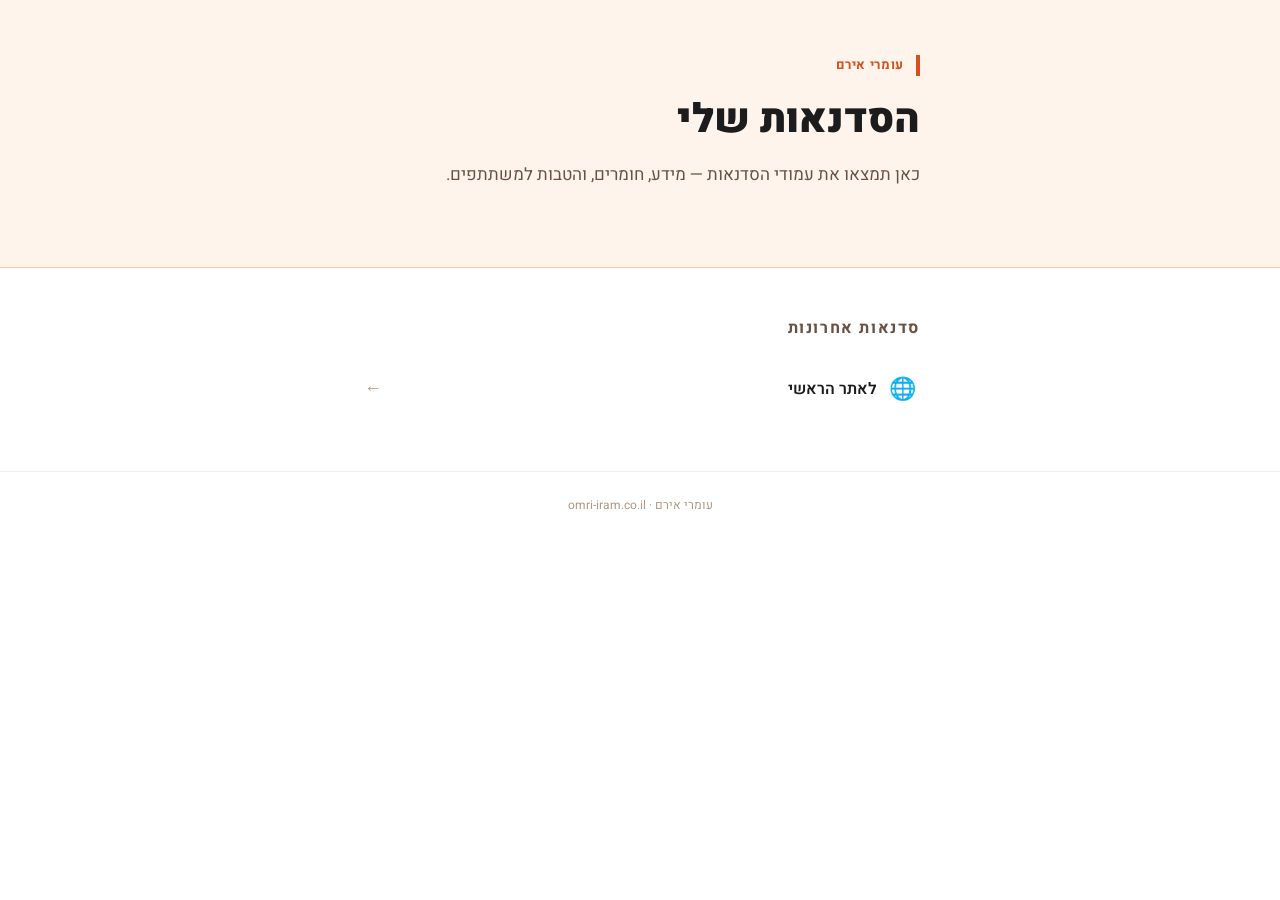
==== index.html @ a518b385 "Initial workshops site: shared assets, during/after templates, index, setup docs Co-Authored-By: Cla" ====
<!DOCTYPE html>
<html lang="he" dir="rtl">
<head>
  <meta charset="UTF-8">
  <meta name="viewport" content="width=device-width, initial-scale=1.0">
  <title>הסדנאות של עומרי אירם</title>

  <script type="text/javascript">
    (function(c,l,a,r,i,t,y){
      c[a]=c[a]||function(){(c[a].q=c[a].q||[]).push(arguments)};
      t=l.createElement(r);t.async=1;t.src="https://www.clarity.ms/tag/"+i;
      y=l.getElementsByTagName(r)[0];y.parentNode.insertBefore(t,y);
    })(window, document, "clarity", "script", "w1ajcl9gof");
  </script>

  <link rel="preconnect" href="https://fonts.googleapis.com">
  <link href="https://fonts.googleapis.com/css2?family=Heebo:wght@300;400;500;600;700;800;900&display=swap" rel="stylesheet">
  <link rel="stylesheet" href="./assets/style.css">
</head>
<body>

  <section class="hero">
    <div class="wrap">
      <span class="pre-headline">עומרי אירם</span>
      <h1>הסדנאות שלי</h1>
      <p class="sub">כאן תמצאו את עמודי הסדנאות — מידע, חומרים, והטבות למשתתפים.</p>
    </div>
  </section>

  <section class="section">
    <div class="wrap">
      <p class="section-label">סדנאות אחרונות</p>
      <ul class="links">
        <!-- Add a row per workshop. Each workshop folder has during + after pages. -->
        <!-- Example:
        <li><a href="./classroom-2026-06/during.html"><span class="ico">🟢</span> Google Classroom — יוני 2026 <span class="arr">←</span></a></li>
        -->
        <li><a href="https://omri-iram.co.il"><span class="ico">🌐</span> לאתר הראשי <span class="arr">←</span></a></li>
      </ul>
    </div>
  </section>

  <div class="footer">עומרי אירם · <a href="https://omri-iram.co.il">omri-iram.co.il</a></div>
</body>
</html>
---- assets/style.css ----
/* ============================================================
   Workshops — shared styles (omri-iram.co.il)
   Hebrew RTL · Heebo · peach/orange brand palette.
   Used by every workshop's during.html + after.html.
   ============================================================ */

*, *::before, *::after { margin: 0; padding: 0; box-sizing: border-box; }

:root {
  --peach:   #FFF4EC;
  --white:   #FFFFFF;
  --black:   #1C1C1C;
  --orange:  #D4511E;
  --orange-d:#B03F12;
  --tan:     #F0C9A0;
  --tan-lt:  #FAE8D4;
  --mid:     #6A5040;
  --light:   #B09880;
  --line:    #F5EDE3;
  --wa:      #25D366;
  --wa-d:    #1eaa55;
}

body {
  font-family: 'Heebo', Arial, sans-serif;
  background: var(--white);
  color: var(--black);
  direction: rtl;
  -webkit-font-smoothing: antialiased;
  line-height: 1.6;
}

.wrap { max-width: 560px; margin: 0 auto; }

/* ══ HERO ══ */
.hero {
  background: var(--peach);
  padding: 52px 24px;
  border-bottom: 1px solid var(--tan);
}

.pre-headline {
  display: inline-block;
  font-size: 13px;
  font-weight: 700;
  letter-spacing: 0.05em;
  color: var(--orange);
  border-right: 4px solid var(--orange);
  padding-right: 12px;
  margin-bottom: 20px;
}

.hero h1 {
  font-size: clamp(26px, 6vw, 40px);
  font-weight: 900;
  line-height: 1.22;
  color: var(--black);
  margin-bottom: 16px;
}

.hero .sub {
  font-size: 17px;
  line-height: 1.68;
  color: var(--mid);
  margin-bottom: 26px;
}
.hero .sub strong { color: var(--black); font-weight: 700; }

/* ══ EVENT META TAGS ══ */
.event-meta { display: flex; gap: 8px; flex-wrap: wrap; margin-bottom: 28px; }
.event-tag {
  display: inline-flex; align-items: center; gap: 5px;
  background: rgba(212,81,30,0.1);
  border: 1px solid rgba(212,81,30,0.2);
  border-radius: 100px;
  padding: 5px 13px;
  font-size: 13px; font-weight: 600; color: var(--orange);
}

/* ══ COUNTDOWN ══ */
#countdown {
  display: flex; align-items: flex-start; gap: 4px;
  direction: ltr; margin-bottom: 8px;
}
.cd-unit { display: flex; flex-direction: column; align-items: center; min-width: 52px; }
.cd-num  { font-size: 34px; font-weight: 900; color: var(--black); line-height: 1; }
.cd-label{ font-size: 10px; font-weight: 700; color: var(--light); margin-top: 4px; letter-spacing: 0.06em; }
.cd-sep  { font-size: 28px; font-weight: 300; color: var(--tan); align-self: center; }
.cd-live { font-size: 18px; font-weight: 800; color: var(--orange); }

/* ══ CONTENT SECTIONS ══ */
.section { padding: 48px 24px; }
.section.peach { background: var(--peach); border-top: 1px solid var(--tan); border-bottom: 1px solid var(--tan); }

.section-label {
  font-size: 11px; font-weight: 700; letter-spacing: 0.1em;
  text-transform: uppercase; color: var(--light); margin-bottom: 20px;
}
.section h2 { font-size: 24px; font-weight: 900; color: var(--black); margin-bottom: 16px; }
.section p  { font-size: 16px; color: var(--mid); margin-bottom: 14px; }

/* numbered / bulleted list */
.agenda { list-style: none; }
.agenda li {
  display: flex; align-items: flex-start; gap: 16px;
  padding: 16px 0; border-bottom: 1px solid var(--line);
}
.agenda li:last-child { border-bottom: none; }
.agenda .num {
  width: 32px; height: 32px; border-radius: 50%;
  background: var(--orange); color: var(--white);
  font-size: 15px; font-weight: 900;
  display: flex; align-items: center; justify-content: center;
  flex-shrink: 0; margin-top: 1px;
}
.agenda .a-title { font-weight: 800; color: var(--black); font-size: 16px; margin-bottom: 3px; }
.agenda .a-body  { font-weight: 400; color: #8A7260; font-size: 14px; line-height: 1.55; }

/* ══ BUTTONS ══ */
.btn {
  display: block; width: 100%;
  background: var(--orange); color: var(--white);
  font-family: 'Heebo', Arial, sans-serif;
  font-size: 19px; font-weight: 900;
  border: none; border-radius: 6px;
  padding: 17px 24px; cursor: pointer;
  text-align: center; text-decoration: none;
  transition: background 0.15s, transform 0.1s;
  margin-bottom: 10px;
}
.btn:hover  { background: var(--orange-d); }
.btn:active { transform: scale(0.98); }
.btn.wa { background: var(--wa); display: flex; align-items: center; justify-content: center; gap: 10px; }
.btn.wa:hover { background: var(--wa-d); }
.btn.ghost { background: transparent; color: var(--orange); border: 2px solid var(--orange); }
.btn.ghost:hover { background: #FFF6F0; }

.btn-note { text-align: center; font-size: 12px; color: var(--light); margin-bottom: 6px; }

/* ══ MATERIALS / LINK LIST ══ */
.links { list-style: none; }
.links li { border-bottom: 1px solid var(--line); }
.links li:last-child { border-bottom: none; }
.links a {
  display: flex; align-items: center; gap: 12px;
  padding: 16px 4px; text-decoration: none;
  color: var(--black); font-weight: 600; font-size: 16px;
  transition: color 0.15s;
}
.links a:hover { color: var(--orange); }
.links .ico { font-size: 22px; flex-shrink: 0; }
.links .arr { margin-inline-start: auto; color: var(--light); font-size: 18px; }

/* ══ BIO ══ */
.bio-row {
  display: flex; align-items: flex-start; gap: 20px;
  padding: 28px 0; border-top: 1px solid var(--line); border-bottom: 1px solid var(--line);
  margin-bottom: 32px;
}
.bio-photo {
  width: 80px; height: 80px; border-radius: 50%;
  overflow: hidden; flex-shrink: 0;
  background: var(--tan-lt); border: 2px solid var(--tan);
  display: flex; align-items: center; justify-content: center; font-size: 30px;
}
.bio-photo img { width: 100%; height: 100%; object-fit: cover; }
.bio-text h3 { font-size: 18px; font-weight: 900; color: var(--black); margin-bottom: 4px; }
.bio-text p  { font-size: 14px; color: #7A6050; line-height: 1.6; }
.bio-creds { display: flex; flex-direction: column; gap: 4px; margin-top: 10px; }
.bio-cred { font-size: 13px; font-weight: 700; color: var(--orange); }

/* ══ VOUCHER CARD ══ */
.voucher {
  background: var(--peach);
  border: 2px dashed var(--orange);
  border-radius: 12px;
  padding: 28px 24px; text-align: center;
  margin-bottom: 16px;
}
.voucher .v-label { font-size: 13px; font-weight: 700; color: var(--orange); letter-spacing: 0.06em; margin-bottom: 10px; }
.voucher .v-headline { font-size: 22px; font-weight: 900; color: var(--black); margin-bottom: 6px; }
.voucher .v-desc { font-size: 15px; color: var(--mid); margin-bottom: 20px; }
.voucher .v-code {
  display: inline-block;
  background: var(--white); border: 1.5px solid var(--tan);
  border-radius: 8px; padding: 12px 26px;
  font-size: 26px; font-weight: 900; letter-spacing: 0.12em;
  color: var(--orange-d); direction: ltr; cursor: copy;
  user-select: all;
}
.voucher .v-copy-hint { font-size: 12px; color: var(--light); margin-top: 10px; }

/* ══ VIDEO ══ */
.video-frame {
  position: relative; width: 100%; aspect-ratio: 16 / 9;
  border-radius: 12px; overflow: hidden; background: #000;
  margin-bottom: 8px; border: 1px solid var(--tan);
}
.video-frame iframe { position: absolute; inset: 0; width: 100%; height: 100%; border: 0; }

/* ══ FORM ══ */
.form-card {
  background: var(--peach); border: 1px solid var(--tan);
  border-radius: 12px; padding: 28px 24px;
}
.form-card h3 { font-size: 20px; font-weight: 800; color: var(--black); margin-bottom: 4px; }
.form-card .form-sub { font-size: 14px; color: var(--mid); margin-bottom: 22px; }
.field { margin-bottom: 18px; }
.field label {
  display: block; font-size: 12px; font-weight: 700;
  letter-spacing: 0.06em; color: var(--light); margin-bottom: 8px;
}
.field input {
  width: 100%; background: var(--white); border: 1.5px solid var(--tan);
  border-radius: 6px; font-family: 'Heebo', Arial, sans-serif;
  font-size: 17px; font-weight: 500; color: var(--black);
  padding: 12px 14px; outline: none; transition: border-color 0.2s; text-align: right;
}
.field input[dir="ltr"] { text-align: left; }
.field input::placeholder { color: #D4BC9E; font-weight: 400; }
.field input:focus { border-color: var(--orange); }
.form-ok { text-align: center; padding: 8px 0; }
.form-ok .ok-emoji { font-size: 40px; }
.form-ok h3 { color: var(--orange); margin: 8px 0 4px; }
.form-ok p { font-size: 14px; color: var(--mid); }

/* ══ FOOTER ══ */
.footer {
  text-align: center; padding: 24px;
  font-size: 12px; color: var(--light);
  border-top: 1px solid var(--line);
}
.footer a { color: var(--light); text-decoration: none; }

@media (max-width: 480px) {
  .hero { padding: 40px 20px; }
  .section { padding: 40px 20px; }
  .bio-row { flex-direction: column; }
}
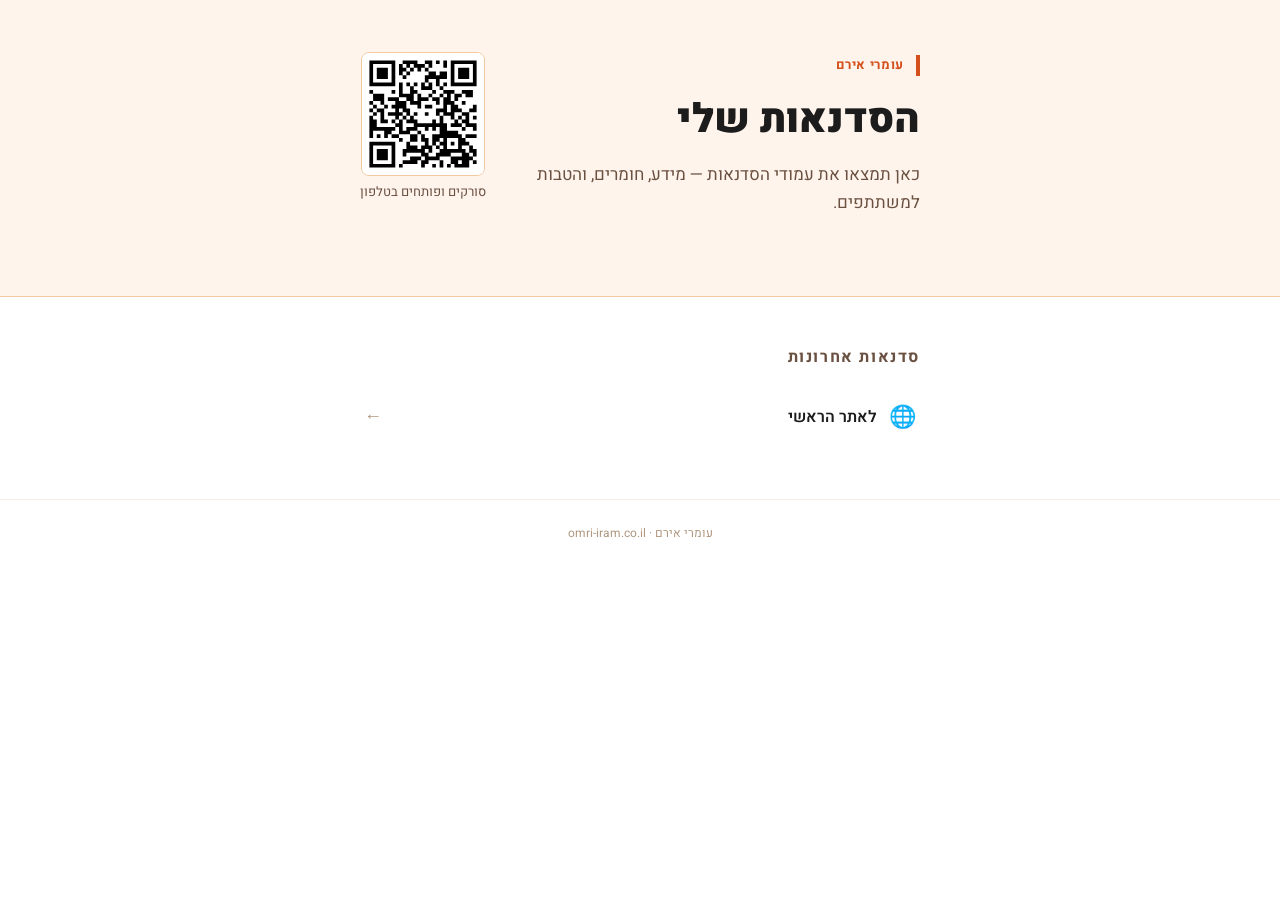
==== commit 83161e74: "Add a QR on the front page for scanning off a screen Holds the fixed public address only, as a stati" ====
--- a/index.html
+++ b/index.html
@@ -4,6 +4,7 @@
   <meta charset="UTF-8">
   <meta name="viewport" content="width=device-width, initial-scale=1.0">
   <title>הסדנאות של עומרי אירם</title>
+  <link rel="icon" type="image/svg+xml" href="/favicon.svg">
 
   <script type="text/javascript">
     (function(c,l,a,r,i,t,y){
@@ -20,10 +21,16 @@
 <body>
 
   <section class="hero">
-    <div class="wrap">
-      <span class="pre-headline">עומרי אירם</span>
-      <h1>הסדנאות שלי</h1>
-      <p class="sub">כאן תמצאו את עמודי הסדנאות — מידע, חומרים, והטבות למשתתפים.</p>
+    <div class="wrap hero-row">
+      <div>
+        <span class="pre-headline">עומרי אירם</span>
+        <h1>הסדנאות שלי</h1>
+        <p class="sub">כאן תמצאו את עמודי הסדנאות — מידע, חומרים, והטבות למשתתפים.</p>
+      </div>
+      <figure class="scan">
+        <img src="./assets/qr.svg" alt="קוד QR לכתובת הכלי" width="124" height="124">
+        <figcaption>סורקים ופותחים בטלפון</figcaption>
+      </figure>
     </div>
   </section>
 
--- a/assets/style.css
+++ b/assets/style.css
@@ -237,3 +237,12 @@
   .section { padding: 40px 20px; }
   .bio-row { flex-direction: column; }
 }
+
+.hero-row { display: flex; align-items: flex-start; justify-content: space-between; gap: 24px; }
+
+/* QR for someone watching on a projector or YouTube: holds the fixed public address only. */
+.scan { flex: none; margin: 0; display: grid; justify-items: center; gap: 6px; }
+.scan img { display: block; width: 124px; height: 124px; border-radius: 8px; border: 1px solid var(--tan); }
+.scan figcaption { font-size: 13px; color: var(--mid); }
+/* Already on a phone: nothing to scan. */
+@media (max-width: 560px) { .scan { display: none; } }
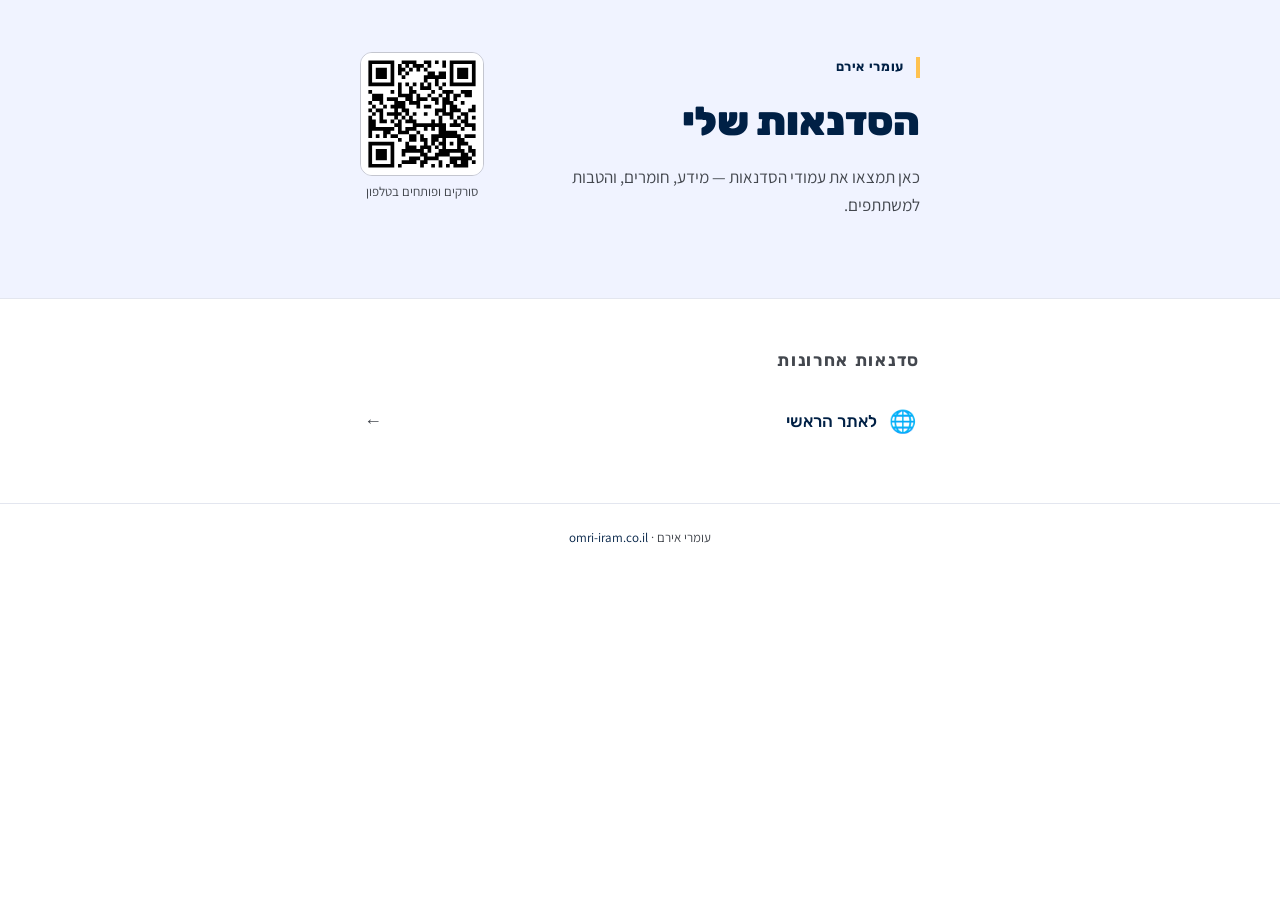
==== commit ab0edde2: "Workshops pages on the business design language Navy #002045 base, ochre #FFC250 only on the button," ====
--- a/index.html
+++ b/index.html
@@ -15,7 +15,7 @@
   </script>
 
   <link rel="preconnect" href="https://fonts.googleapis.com">
-  <link href="https://fonts.googleapis.com/css2?family=Heebo:wght@300;400;500;600;700;800;900&display=swap" rel="stylesheet">
+  <link href="https://fonts.googleapis.com/css2?family=Rubik:wght@400;500;600;700;800&family=Assistant:wght@400;500;600;700&display=swap" rel="stylesheet">
   <link rel="stylesheet" href="./assets/style.css">
 </head>
 <body>
--- a/assets/style.css
+++ b/assets/style.css
@@ -1,30 +1,33 @@
 /* ============================================================
    Workshops — shared styles (omri-iram.co.il)
-   Hebrew RTL · Heebo · peach/orange brand palette.
+   Hebrew RTL · Rubik headings + Assistant text · navy/ochre brand palette.
    Used by every workshop's during.html + after.html.
    ============================================================ */
 
 *, *::before, *::after { margin: 0; padding: 0; box-sizing: border-box; }
 
 :root {
-  --peach:   #FFF4EC;
+  /* The business's one design language (claude-config design/business-brand.json,
+     approved 2026-11-15): navy base, ochre only on the button, white cards. */
+  --navy:    #002045;
+  --navy-lt: #1A365D;
+  --ochre:   #FFC250;
+  --ochre-d: #D69E2E;
+  --bg-alt:  #F0F3FF;
   --white:   #FFFFFF;
-  --black:   #1C1C1C;
-  --orange:  #D4511E;
-  --orange-d:#B03F12;
-  --tan:     #F0C9A0;
-  --tan-lt:  #FAE8D4;
-  --mid:     #6A5040;
-  --light:   #B09880;
-  --line:    #F5EDE3;
+  --ink:     #121C2C;
+  --soft:    #43474E;
+  --line:    #C4C6CF;
+  --line-lt: #E3E6EF;
   --wa:      #25D366;
   --wa-d:    #1eaa55;
 }
 
 body {
-  font-family: 'Heebo', Arial, sans-serif;
+  font-family: 'Assistant', Arial, sans-serif;
+  font-size: 17px;
   background: var(--white);
-  color: var(--black);
+  color: var(--ink);
   direction: rtl;
   -webkit-font-smoothing: antialiased;
   line-height: 1.6;
@@ -32,11 +35,14 @@
 
 .wrap { max-width: 560px; margin: 0 auto; }
 
+h1, h2, h3, .btn, .pre-headline, .section-label, .cd-num, .cd-live, .agenda .num, .agenda .a-title,
+.voucher .v-headline, .voucher .v-code, .links a, .bio-cred { font-family: 'Rubik', Arial, sans-serif; }
+
 /* ══ HERO ══ */
 .hero {
-  background: var(--peach);
+  background: var(--bg-alt);
   padding: 52px 24px;
-  border-bottom: 1px solid var(--tan);
+  border-bottom: 1px solid var(--line-lt);
 }
 
 .pre-headline {
@@ -44,9 +50,9 @@
   font-size: 13px;
   font-weight: 700;
   letter-spacing: 0.05em;
-  color: var(--orange);
-  border-right: 4px solid var(--orange);
-  padding-right: 12px;
+  color: var(--navy);
+  border-inline-start: 4px solid var(--ochre);
+  padding-inline-start: 12px;
   margin-bottom: 20px;
 }
 
@@ -54,27 +60,27 @@
   font-size: clamp(26px, 6vw, 40px);
   font-weight: 900;
   line-height: 1.22;
-  color: var(--black);
+  color: var(--navy);
   margin-bottom: 16px;
 }
 
 .hero .sub {
   font-size: 17px;
   line-height: 1.68;
-  color: var(--mid);
+  color: var(--soft);
   margin-bottom: 26px;
 }
-.hero .sub strong { color: var(--black); font-weight: 700; }
+.hero .sub strong { color: var(--ink); font-weight: 700; }
 
 /* ══ EVENT META TAGS ══ */
 .event-meta { display: flex; gap: 8px; flex-wrap: wrap; margin-bottom: 28px; }
 .event-tag {
   display: inline-flex; align-items: center; gap: 5px;
-  background: rgba(212,81,30,0.1);
-  border: 1px solid rgba(212,81,30,0.2);
+  background: var(--white);
+  border: 1px solid var(--line);
   border-radius: 100px;
   padding: 5px 13px;
-  font-size: 13px; font-weight: 600; color: var(--orange);
+  font-size: 13px; font-weight: 600; color: var(--navy);
 }
 
 /* ══ COUNTDOWN ══ */
@@ -83,154 +89,153 @@
   direction: ltr; margin-bottom: 8px;
 }
 .cd-unit { display: flex; flex-direction: column; align-items: center; min-width: 52px; }
-.cd-num  { font-size: 34px; font-weight: 900; color: var(--black); line-height: 1; }
-.cd-label{ font-size: 10px; font-weight: 700; color: var(--light); margin-top: 4px; letter-spacing: 0.06em; }
-.cd-sep  { font-size: 28px; font-weight: 300; color: var(--tan); align-self: center; }
-.cd-live { font-size: 18px; font-weight: 800; color: var(--orange); }
+.cd-num  { font-size: 34px; font-weight: 800; color: var(--navy); line-height: 1; }
+.cd-label{ font-size: 10px; font-weight: 700; color: var(--soft); margin-top: 4px; letter-spacing: 0.06em; }
+.cd-sep  { font-size: 28px; font-weight: 300; color: var(--line); align-self: center; }
+.cd-live { font-size: 18px; font-weight: 800; color: var(--navy); }
 
 /* ══ CONTENT SECTIONS ══ */
 .section { padding: 48px 24px; }
-.section.peach { background: var(--peach); border-top: 1px solid var(--tan); border-bottom: 1px solid var(--tan); }
+.section.peach { background: var(--bg-alt); border-top: 1px solid var(--line-lt); border-bottom: 1px solid var(--line-lt); }
 
 .section-label {
   font-size: 11px; font-weight: 700; letter-spacing: 0.1em;
-  text-transform: uppercase; color: var(--light); margin-bottom: 20px;
-}
-.section h2 { font-size: 24px; font-weight: 900; color: var(--black); margin-bottom: 16px; }
-.section p  { font-size: 16px; color: var(--mid); margin-bottom: 14px; }
+  text-transform: uppercase; color: var(--soft); margin-bottom: 20px;
+}
+.section h2 { font-size: 24px; font-weight: 800; color: var(--navy); margin-bottom: 16px; }
+.section p  { font-size: 17px; color: var(--soft); margin-bottom: 14px; }
 
 /* numbered / bulleted list */
 .agenda { list-style: none; }
 .agenda li {
   display: flex; align-items: flex-start; gap: 16px;
-  padding: 16px 0; border-bottom: 1px solid var(--line);
+  padding: 16px 0; border-bottom: 1px solid var(--line-lt);
 }
 .agenda li:last-child { border-bottom: none; }
 .agenda .num {
   width: 32px; height: 32px; border-radius: 50%;
-  background: var(--orange); color: var(--white);
-  font-size: 15px; font-weight: 900;
+  background: var(--navy); color: var(--white);
+  font-size: 15px; font-weight: 700;
   display: flex; align-items: center; justify-content: center;
   flex-shrink: 0; margin-top: 1px;
 }
-.agenda .a-title { font-weight: 800; color: var(--black); font-size: 16px; margin-bottom: 3px; }
-.agenda .a-body  { font-weight: 400; color: #8A7260; font-size: 14px; line-height: 1.55; }
+.agenda .a-title { font-weight: 700; color: var(--navy); font-size: 16px; margin-bottom: 3px; }
+.agenda .a-body  { font-weight: 400; color: var(--soft); font-size: 15px; line-height: 1.55; }
 
 /* ══ BUTTONS ══ */
 .btn {
   display: block; width: 100%;
-  background: var(--orange); color: var(--white);
-  font-family: 'Heebo', Arial, sans-serif;
-  font-size: 19px; font-weight: 900;
-  border: none; border-radius: 6px;
+  background: var(--ochre); color: var(--navy);
+  font-size: 19px; font-weight: 700;
+  border: none; border-radius: 12px;
   padding: 17px 24px; cursor: pointer;
   text-align: center; text-decoration: none;
   transition: background 0.15s, transform 0.1s;
   margin-bottom: 10px;
 }
-.btn:hover  { background: var(--orange-d); }
+.btn:hover  { background: var(--ochre-d); }
 .btn:active { transform: scale(0.98); }
-.btn.wa { background: var(--wa); display: flex; align-items: center; justify-content: center; gap: 10px; }
+.btn.wa { background: var(--wa); color: var(--white); display: flex; align-items: center; justify-content: center; gap: 10px; }
 .btn.wa:hover { background: var(--wa-d); }
-.btn.ghost { background: transparent; color: var(--orange); border: 2px solid var(--orange); }
-.btn.ghost:hover { background: #FFF6F0; }
-
-.btn-note { text-align: center; font-size: 12px; color: var(--light); margin-bottom: 6px; }
+.btn.ghost { background: transparent; color: var(--navy); border: 2px solid var(--navy); }
+.btn.ghost:hover { background: var(--bg-alt); }
+
+.btn-note { text-align: center; font-size: 13px; color: var(--soft); margin-bottom: 6px; }
 
 /* ══ MATERIALS / LINK LIST ══ */
 .links { list-style: none; }
-.links li { border-bottom: 1px solid var(--line); }
+.links li { border-bottom: 1px solid var(--line-lt); }
 .links li:last-child { border-bottom: none; }
 .links a {
   display: flex; align-items: center; gap: 12px;
   padding: 16px 4px; text-decoration: none;
-  color: var(--black); font-weight: 600; font-size: 16px;
+  color: var(--navy); font-weight: 500; font-size: 17px;
   transition: color 0.15s;
 }
-.links a:hover { color: var(--orange); }
+.links a:hover { color: var(--navy-lt); text-decoration: underline; }
 .links .ico { font-size: 22px; flex-shrink: 0; }
-.links .arr { margin-inline-start: auto; color: var(--light); font-size: 18px; }
+.links .arr { margin-inline-start: auto; color: var(--soft); font-size: 18px; }
 
 /* ══ BIO ══ */
 .bio-row {
   display: flex; align-items: flex-start; gap: 20px;
-  padding: 28px 0; border-top: 1px solid var(--line); border-bottom: 1px solid var(--line);
+  padding: 28px 0; border-top: 1px solid var(--line-lt); border-bottom: 1px solid var(--line-lt);
   margin-bottom: 32px;
 }
 .bio-photo {
   width: 80px; height: 80px; border-radius: 50%;
   overflow: hidden; flex-shrink: 0;
-  background: var(--tan-lt); border: 2px solid var(--tan);
+  background: var(--bg-alt); border: 2px solid var(--line);
   display: flex; align-items: center; justify-content: center; font-size: 30px;
 }
 .bio-photo img { width: 100%; height: 100%; object-fit: cover; }
-.bio-text h3 { font-size: 18px; font-weight: 900; color: var(--black); margin-bottom: 4px; }
-.bio-text p  { font-size: 14px; color: #7A6050; line-height: 1.6; }
+.bio-text h3 { font-size: 18px; font-weight: 800; color: var(--navy); margin-bottom: 4px; }
+.bio-text p  { font-size: 15px; color: var(--soft); line-height: 1.6; }
 .bio-creds { display: flex; flex-direction: column; gap: 4px; margin-top: 10px; }
-.bio-cred { font-size: 13px; font-weight: 700; color: var(--orange); }
+.bio-cred { font-size: 13px; font-weight: 600; color: var(--navy); }
 
 /* ══ VOUCHER CARD ══ */
 .voucher {
-  background: var(--peach);
-  border: 2px dashed var(--orange);
-  border-radius: 12px;
+  background: var(--bg-alt);
+  border: 2px dashed var(--navy);
+  border-radius: 24px;
   padding: 28px 24px; text-align: center;
   margin-bottom: 16px;
 }
-.voucher .v-label { font-size: 13px; font-weight: 700; color: var(--orange); letter-spacing: 0.06em; margin-bottom: 10px; }
-.voucher .v-headline { font-size: 22px; font-weight: 900; color: var(--black); margin-bottom: 6px; }
-.voucher .v-desc { font-size: 15px; color: var(--mid); margin-bottom: 20px; }
+.voucher .v-label { font-size: 13px; font-weight: 700; color: var(--navy); letter-spacing: 0.06em; margin-bottom: 10px; }
+.voucher .v-headline { font-size: 22px; font-weight: 800; color: var(--navy); margin-bottom: 6px; }
+.voucher .v-desc { font-size: 16px; color: var(--soft); margin-bottom: 20px; }
 .voucher .v-code {
   display: inline-block;
-  background: var(--white); border: 1.5px solid var(--tan);
-  border-radius: 8px; padding: 12px 26px;
-  font-size: 26px; font-weight: 900; letter-spacing: 0.12em;
-  color: var(--orange-d); direction: ltr; cursor: copy;
+  background: var(--white); border: 1.5px solid var(--line);
+  border-radius: 12px; padding: 12px 26px;
+  font-size: 26px; font-weight: 800; letter-spacing: 0.12em;
+  color: var(--navy); direction: ltr; cursor: copy;
   user-select: all;
 }
-.voucher .v-copy-hint { font-size: 12px; color: var(--light); margin-top: 10px; }
+.voucher .v-copy-hint { font-size: 13px; color: var(--soft); margin-top: 10px; }
 
 /* ══ VIDEO ══ */
 .video-frame {
   position: relative; width: 100%; aspect-ratio: 16 / 9;
   border-radius: 12px; overflow: hidden; background: #000;
-  margin-bottom: 8px; border: 1px solid var(--tan);
+  margin-bottom: 8px; border: 1px solid var(--line);
 }
 .video-frame iframe { position: absolute; inset: 0; width: 100%; height: 100%; border: 0; }
 
 /* ══ FORM ══ */
 .form-card {
-  background: var(--peach); border: 1px solid var(--tan);
-  border-radius: 12px; padding: 28px 24px;
-}
-.form-card h3 { font-size: 20px; font-weight: 800; color: var(--black); margin-bottom: 4px; }
-.form-card .form-sub { font-size: 14px; color: var(--mid); margin-bottom: 22px; }
+  background: var(--white); border: 1px solid var(--line-lt);
+  border-radius: 24px; padding: 28px 24px;
+}
+.form-card h3 { font-size: 20px; font-weight: 800; color: var(--navy); margin-bottom: 4px; }
+.form-card .form-sub { font-size: 15px; color: var(--soft); margin-bottom: 22px; }
 .field { margin-bottom: 18px; }
 .field label {
-  display: block; font-size: 12px; font-weight: 700;
-  letter-spacing: 0.06em; color: var(--light); margin-bottom: 8px;
+  display: block; font-size: 14px; font-weight: 700;
+  letter-spacing: 0.02em; color: var(--soft); margin-bottom: 8px;
 }
 .field input {
-  width: 100%; background: var(--white); border: 1.5px solid var(--tan);
-  border-radius: 6px; font-family: 'Heebo', Arial, sans-serif;
-  font-size: 17px; font-weight: 500; color: var(--black);
-  padding: 12px 14px; outline: none; transition: border-color 0.2s; text-align: right;
+  width: 100%; background: var(--white); border: 1.5px solid var(--line);
+  border-radius: 12px; font-family: 'Assistant', Arial, sans-serif;
+  font-size: 17px; font-weight: 500; color: var(--ink);
+  padding: 12px 14px; outline: none; transition: border-color 0.2s; text-align: start;
 }
 .field input[dir="ltr"] { text-align: left; }
-.field input::placeholder { color: #D4BC9E; font-weight: 400; }
-.field input:focus { border-color: var(--orange); }
+.field input::placeholder { color: #767B85; font-weight: 400; }
+.field input:focus { border-color: var(--navy); }
 .form-ok { text-align: center; padding: 8px 0; }
 .form-ok .ok-emoji { font-size: 40px; }
-.form-ok h3 { color: var(--orange); margin: 8px 0 4px; }
-.form-ok p { font-size: 14px; color: var(--mid); }
+.form-ok h3 { color: var(--navy); margin: 8px 0 4px; }
+.form-ok p { font-size: 15px; color: var(--soft); }
 
 /* ══ FOOTER ══ */
 .footer {
   text-align: center; padding: 24px;
-  font-size: 12px; color: var(--light);
-  border-top: 1px solid var(--line);
-}
-.footer a { color: var(--light); text-decoration: none; }
+  font-size: 13px; color: var(--soft);
+  border-top: 1px solid var(--line-lt);
+}
+.footer a { color: var(--navy); text-decoration: none; }
 
 @media (max-width: 480px) {
   .hero { padding: 40px 20px; }
@@ -242,7 +247,7 @@
 
 /* QR for someone watching on a projector or YouTube: holds the fixed public address only. */
 .scan { flex: none; margin: 0; display: grid; justify-items: center; gap: 6px; }
-.scan img { display: block; width: 124px; height: 124px; border-radius: 8px; border: 1px solid var(--tan); }
-.scan figcaption { font-size: 13px; color: var(--mid); }
+.scan img { display: block; width: 124px; height: 124px; border-radius: 12px; border: 1px solid var(--line); }
+.scan figcaption { font-size: 13px; color: var(--soft); }
 /* Already on a phone: nothing to scan. */
 @media (max-width: 560px) { .scan { display: none; } }
